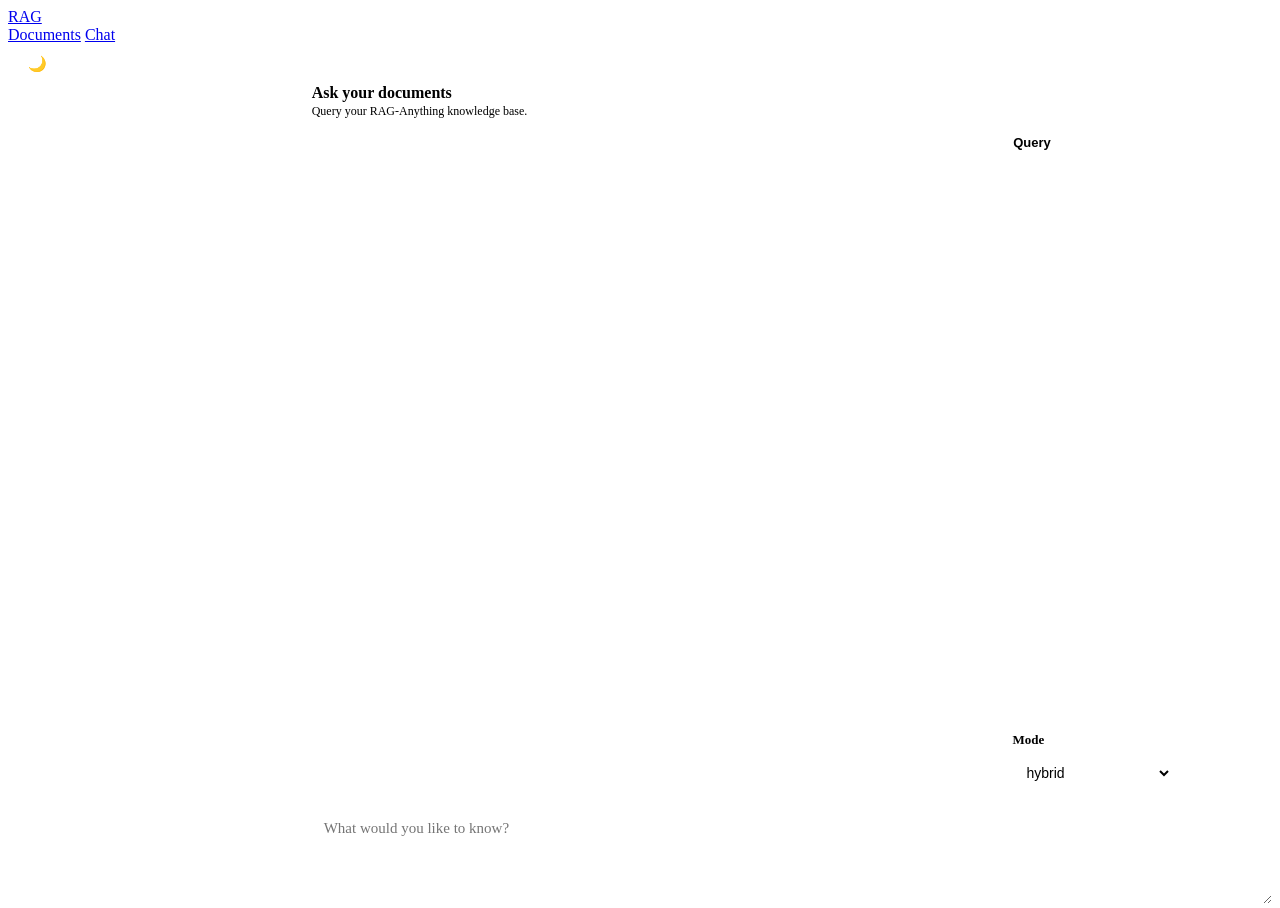
==== web/chat.html @ 3dd36a05 "Optimize parsing pipeline, split chat UI from landing page, dedupe document list display - Skip cach" ====
<!DOCTYPE html>
<html lang="en">
<head>
<meta charset="UTF-8">
<meta name="viewport" content="width=device-width, initial-scale=1.0">
<title>RAG-Anything Query</title>
<script>
  (function () {
    const saved = localStorage.getItem("ragTheme");
    const theme = saved || (window.matchMedia("(prefers-color-scheme: dark)").matches ? "dark" : "light");
    document.documentElement.dataset.theme = theme;
  })();
</script>
<link rel="stylesheet" href="/shared.css">
<style>
  html, body {
    height: 100%;
    overflow: hidden;
  }
  .page {
    display: flex;
    flex-direction: column;
    height: 100%;
  }
  body {
    align-items: stretch;
  }
  .layout {
    display: flex;
    gap: 2vw;
    flex: 1;
    min-height: 0;
  }
  .sidebar {
    flex: 0 0 22%;
    min-width: 0;
    background: var(--surface);
    border-radius: 12px;
    box-shadow: var(--card-shadow);
    padding: 20px;
    box-sizing: border-box;
    display: flex;
    flex-direction: column;
    gap: 1vh;
    overflow-y: auto;
  }
  .sidebar > button {
    flex: 0 0 auto;
    width: 100%;
  }
  .layout.query-mode .sidebar {
    display: none;
  }
  .chat-list {
    flex: 1 1 auto;
    display: flex;
    flex-direction: column;
    gap: 4px;
    overflow-y: auto;
    min-height: 0;
  }
  .chat-item {
    display: flex;
    align-items: center;
    gap: 6px;
    padding: 8px 10px;
    border-radius: 8px;
    cursor: pointer;
    font-size: 14px;
    color: var(--text-strong);
  }
  .chat-item:hover {
    background: var(--bg);
  }
  .chat-item.active {
    background: var(--accent-soft-bg);
    color: var(--accent-text-strong);
    font-weight: 600;
  }
  .chat-item-name {
    flex: 1;
    overflow: hidden;
    text-overflow: ellipsis;
    white-space: nowrap;
  }
  .chat-item .rename-btn {
    flex: 0 0 auto;
    background: none;
    border: none;
    padding: 2px 4px;
    font-size: 12px;
    color: var(--text-muted);
    cursor: pointer;
  }
  .chat-item .rename-btn:hover {
    color: var(--text-strong);
  }
  .chat-item .delete-btn {
    flex: 0 0 auto;
    background: none;
    border: none;
    padding: 2px 4px;
    font-size: 14px;
    color: var(--text-muted);
    cursor: pointer;
  }
  .chat-item .delete-btn:hover {
    color: var(--danger-text);
  }
  .card {
    flex: 1;
    min-width: 0;
    display: flex;
    flex-direction: column;
  }
  .card h1 {
    font-size: 16px;
    margin: 0 0 2px;
  }
  .card p.subtitle {
    font-size: 12px;
    margin: 0 0 10px;
  }
  label {
    display: block;
    font-size: 13px;
    font-weight: 600;
    color: var(--text-strong);
    margin-bottom: 6px;
  }
  textarea {
    width: 100%;
    min-height: 96px;
    padding: 12px;
    font-size: 15px;
    border: 1px solid var(--border);
    border-radius: 8px;
    resize: vertical;
    box-sizing: border-box;
    font-family: inherit;
    margin-top: 16px;
    background: var(--surface);
    color: var(--text);
  }
  textarea:focus, select:focus {
    outline: none;
    border-color: var(--blue);
    box-shadow: 0 0 0 3px var(--blue-shadow);
  }
  .row {
    display: flex;
    gap: 16px;
    align-items: flex-end;
    justify-content: flex-end;
  }
  .mode-field {
    flex: 0 0 160px;
  }
  select {
    width: 100%;
    padding: 10px;
    font-size: 14px;
    border: 1px solid var(--border);
    border-radius: 8px;
    background: var(--surface);
    color: var(--text);
  }
  button {
    flex: 1;
    padding: 11px 20px;
    font-size: 15px;
    font-weight: 600;
    color: #fff;
    background: var(--blue);
    border: none;
    border-radius: 8px;
    cursor: pointer;
    transition: background 0.15s ease;
  }
  button:hover:not(:disabled) {
    background: var(--blue-dark);
  }
  button:disabled {
    background: var(--text-faint);
    cursor: not-allowed;
  }
  #submit-btn {
    flex: 0 0 auto;
    padding: 11px 28px;
  }
  .result {
    margin-top: 24px;
    padding: 16px;
    border-radius: 8px;
    font-size: 13px;
    line-height: 1.45;
    display: none;
  }
  .result.visible {
    display: block;
  }
  .result.loading,
  .result.error {
    white-space: pre-wrap;
  }
  .result.answer > *:first-child {
    margin-top: 0;
  }
  .result.answer > *:last-child {
    margin-bottom: 0;
  }
  .result.answer h1,
  .result.answer h2,
  .result.answer h3 {
    margin: 16px 0 8px;
    line-height: 1.3;
  }
  .result.answer h1 { font-size: 16px; }
  .result.answer h2 { font-size: 14px; }
  .result.answer h3 { font-size: 13px; }
  .result.answer p {
    margin: 0 0 10px;
  }
  .result.answer ul,
  .result.answer ol {
    margin: 0 0 10px;
    padding-left: 22px;
  }
  .result.answer li {
    margin-bottom: 4px;
  }
  .result.answer strong {
    font-weight: 700;
  }
  .result.answer {
    background: var(--success-bg);
    border: 1px solid var(--success-border);
    color: var(--success-text);
  }
  .result.error {
    background: var(--danger-bg);
    border: 1px solid var(--danger-border);
    color: var(--danger-text);
  }
  .result.loading {
    background: var(--neutral-bg);
    border: 1px solid var(--neutral-border);
    color: var(--text-secondary);
  }
  .result.question {
    background: var(--accent-soft-bg);
    border: 1px solid var(--accent-light);
    color: var(--accent-text-strong);
    font-weight: 600;
  }
  #messages {
    flex: 1 1 auto;
    overflow-y: auto;
    min-height: 0;
  }
  #query-form {
    flex: 0 0 auto;
  }
  .history-actions {
    margin-bottom: 16px;
    text-align: right;
    flex: 0 0 auto;
  }
  .card:not(.query-mode) .history-actions {
    display: none;
  }
  .card.query-mode #query-form {
    order: 1;
  }
  .card.query-mode #messages {
    order: 2;
  }
  .card.query-mode .history-actions {
    order: 3;
  }
  .clear-btn {
    background: none;
    border: none;
    color: var(--text-muted);
    font-size: 13px;
    font-weight: 600;
    cursor: pointer;
    padding: 4px 0;
    flex: none;
  }
  .clear-btn:hover {
    color: var(--text-strong);
    background: none;
  }
  .mode-toggle {
    display: flex;
    gap: 0;
    margin-bottom: 10px;
    border: 1px solid var(--border);
    border-radius: 8px;
    overflow: hidden;
  }
  .mode-toggle button {
    flex: 1;
    padding: 6px 0;
    font-size: 13px;
    font-weight: 600;
    color: var(--text-strong);
    background: var(--surface);
    border: none;
    border-radius: 0;
    cursor: pointer;
    transition: background 0.15s ease;
  }
  .mode-toggle button:hover:not(.active) {
    background: var(--bg);
  }
  .mode-toggle button.active {
    background: var(--blue);
    color: #fff;
  }
  .mode-toggle button + button {
    border-left: 1px solid var(--border);
  }
</style>
</head>
<body>
  <div class="page">
  <nav class="nav">
    <div class="nav-brand">
      <a href="/" class="brand-icon" title="Home">RAG</a>
      <div class="brand-dropdown">
        <a href="/documents.html">Documents</a>
        <a href="/chat.html" class="active">Chat</a>
      </div>
    </div>
    <button type="button" id="theme-toggle" class="theme-toggle" title="Toggle dark mode">🌙</button>
  </nav>
  <div class="layout" id="layout">
    <aside class="sidebar" id="sidebar">
      <button type="button" id="new-chat-btn">+ New Chat</button>
      <div class="chat-list" id="chat-list"></div>
    </aside>
    <div class="card">
      <h1>Ask your documents</h1>
      <p class="subtitle">Query your RAG-Anything knowledge base.</p>

      <div class="mode-toggle" id="mode-toggle">
        <button type="button" id="chat-mode-btn" data-mode="chat">Chat</button>
        <button type="button" id="query-mode-btn" data-mode="query">Query</button>
      </div>

      <div id="messages"></div>
      <div class="history-actions">
        <button type="button" id="clear-btn" class="clear-btn">Clear history</button>
      </div>

      <form id="query-form">
        <div class="row">
          <div class="mode-field">
            <label for="mode">Mode</label>
            <select id="mode" name="mode">
              <option value="hybrid" selected>hybrid</option>
              <option value="local">local</option>
              <option value="global">global</option>
              <option value="naive">naive</option>
              <option value="mix">mix</option>
              <option value="bypass">bypass</option>
            </select>
          </div>
          <button type="submit" id="submit-btn">Ask</button>
        </div>

        <textarea id="query" name="query" placeholder="What would you like to know?" required></textarea>
      </form>
    </div>
  </div>
  </div>

  <script src="/theme.js"></script>
  <script>
    const form = document.getElementById("query-form");
    const submitBtn = document.getElementById("submit-btn");
    const messagesEl = document.getElementById("messages");
    const clearBtn = document.getElementById("clear-btn");
    const modeToggle = document.getElementById("mode-toggle");
    const modeButtons = modeToggle.querySelectorAll("button");
    const card = document.querySelector(".card");
    const layout = document.getElementById("layout");
    const chatList = document.getElementById("chat-list");
    const newChatBtn = document.getElementById("new-chat-btn");
    const queryInput = document.getElementById("query");

    queryInput.addEventListener("keydown", (event) => {
      if (event.key !== "Enter" || event.shiftKey) return;
      event.preventDefault();
      if (!submitBtn.disabled) form.requestSubmit();
    });

    const ACTIVE_MODE_KEY = "ragActiveMode";
    const CURRENT_SESSION_KEY = "ragCurrentSessionId";

    function storageKeyForMode(viewMode) {
      return `ragMessages_${viewMode}`;
    }

    function loadMessages(viewMode) {
      try {
        return JSON.parse(sessionStorage.getItem(storageKeyForMode(viewMode))) || [];
      } catch {
        return [];
      }
    }

    function saveMessages(viewMode, turnsToSave) {
      sessionStorage.setItem(storageKeyForMode(viewMode), JSON.stringify(turnsToSave));
    }

    let currentMode = sessionStorage.getItem(ACTIVE_MODE_KEY) || "chat";
    let turns = currentMode === "query" ? loadMessages(currentMode) : [];
    let currentSessionId = sessionStorage.getItem(CURRENT_SESSION_KEY) || null;

    // Chat-mode conversations live server-side (api/session_store.py): the
    // server owns the rolling-history window/summary and naming, and clears
    // all chats when it restarts. The client just tracks which session is
    // active and renders whatever turns/title the server reports for it.
    async function fetchSessions() {
      const response = await fetch("/sessions");
      return response.ok ? response.json() : [];
    }

    async function createSession() {
      const response = await fetch("/sessions", { method: "POST" });
      const data = await response.json();
      return data.session_id;
    }

    async function fetchSessionTurns(sessionId) {
      const response = await fetch(`/sessions/${sessionId}`);
      if (!response.ok) return [];
      const data = await response.json();
      return data.turns
        .map((t) => ({ query: t.query, text: t.answer, kind: "answer" }))
        .reverse();
    }

    function renderChatList(sessions) {
      chatList.innerHTML = "";
      for (const session of sessions) {
        const item = document.createElement("div");
        item.className = "chat-item" + (session.session_id === currentSessionId ? " active" : "");
        item.dataset.sessionId = session.session_id;

        const nameSpan = document.createElement("span");
        nameSpan.className = "chat-item-name";
        nameSpan.textContent = session.title;
        item.appendChild(nameSpan);

        const renameBtn = document.createElement("button");
        renameBtn.type = "button";
        renameBtn.className = "rename-btn";
        renameBtn.textContent = "✎";
        item.appendChild(renameBtn);

        const deleteBtn = document.createElement("button");
        deleteBtn.type = "button";
        deleteBtn.className = "delete-btn";
        deleteBtn.textContent = "×";
        item.appendChild(deleteBtn);

        chatList.appendChild(item);
      }
    }

    chatList.addEventListener("click", async (event) => {
      const item = event.target.closest(".chat-item");
      if (!item) return;
      const sessionId = item.dataset.sessionId;

      if (event.target.closest(".rename-btn")) {
        const nameSpan = item.querySelector(".chat-item-name");
        const newName = window.prompt("Rename chat", nameSpan ? nameSpan.textContent : "");
        if (newName === null) return;
        const response = await fetch(`/sessions/${sessionId}`, {
          method: "PATCH",
          headers: { "Content-Type": "application/json" },
          body: JSON.stringify({ name: newName.trim() }),
        });
        if (response.ok) renderChatList(await fetchSessions());
        return;
      }

      if (event.target.closest(".delete-btn")) {
        if (!window.confirm("Delete this chat?")) return;
        const response = await fetch(`/sessions/${sessionId}`, { method: "DELETE" });
        if (!response.ok) return;
        if (sessionId === currentSessionId) {
          currentSessionId = null;
          sessionStorage.removeItem(CURRENT_SESSION_KEY);
          await initChatMode();
        } else {
          renderChatList(await fetchSessions());
        }
        return;
      }

      if (sessionId === currentSessionId) return;
      currentSessionId = sessionId;
      sessionStorage.setItem(CURRENT_SESSION_KEY, currentSessionId);
      turns = await fetchSessionTurns(currentSessionId);
      renderMessages();
      for (const el of chatList.querySelectorAll(".chat-item")) {
        el.classList.toggle("active", el.dataset.sessionId === currentSessionId);
      }
    });

    newChatBtn.addEventListener("click", async () => {
      currentSessionId = await createSession();
      sessionStorage.setItem(CURRENT_SESSION_KEY, currentSessionId);
      turns = [];
      renderMessages();
      renderChatList(await fetchSessions());
    });

    async function initChatMode() {
      const sessions = await fetchSessions();
      const exists = sessions.some((s) => s.session_id === currentSessionId);
      if (!currentSessionId || !exists) {
        currentSessionId = await createSession();
        sessionStorage.setItem(CURRENT_SESSION_KEY, currentSessionId);
        sessions.unshift({ session_id: currentSessionId, title: "New Chat" });
      }
      renderChatList(sessions);
      turns = await fetchSessionTurns(currentSessionId);
      renderMessages();
    }

    async function setActiveMode(viewMode) {
      currentMode = viewMode;
      sessionStorage.setItem(ACTIVE_MODE_KEY, viewMode);
      card.classList.toggle("query-mode", viewMode === "query");
      layout.classList.toggle("query-mode", viewMode === "query");
      for (const btn of modeButtons) {
        btn.classList.toggle("active", btn.dataset.mode === viewMode);
      }
      if (viewMode === "chat") {
        await initChatMode();
      } else {
        turns = loadMessages(viewMode);
        renderMessages();
      }
    }

    modeToggle.addEventListener("click", (event) => {
      const btn = event.target.closest("button[data-mode]");
      if (btn) setActiveMode(btn.dataset.mode);
    });

    function escapeHtml(str) {
      return str
        .replace(/&/g, "&amp;")
        .replace(/</g, "&lt;")
        .replace(/>/g, "&gt;");
    }

    function renderInline(text) {
      return escapeHtml(text).replace(/\*\*([^*]+)\*\*/g, "<strong>$1</strong>");
    }

    function renderMarkdown(markdown) {
      const lines = markdown.split("\n");
      const html = [];
      let listType = null; // "ul" | "ol" | null
      let paragraph = [];

      const flushParagraph = () => {
        if (paragraph.length) {
          html.push(`<p>${paragraph.join(" ")}</p>`);
          paragraph = [];
        }
      };
      const closeList = () => {
        if (listType) {
          html.push(`</${listType}>`);
          listType = null;
        }
      };

      for (const rawLine of lines) {
        const line = rawLine.trim();

        if (!line) {
          flushParagraph();
          closeList();
          continue;
        }

        const headingMatch = line.match(/^(#{1,3})\s+(.*)/);
        if (headingMatch) {
          flushParagraph();
          closeList();
          const level = headingMatch[1].length;
          html.push(`<h${level}>${renderInline(headingMatch[2])}</h${level}>`);
          continue;
        }

        const bulletMatch = line.match(/^[*-]\s+(.*)/);
        const numberedMatch = line.match(/^\d+[.)]\s+(.*)/);
        if (bulletMatch || numberedMatch) {
          flushParagraph();
          const wantedType = bulletMatch ? "ul" : "ol";
          if (listType !== wantedType) {
            closeList();
            html.push(`<${wantedType}>`);
            listType = wantedType;
          }
          html.push(`<li>${renderInline((bulletMatch || numberedMatch)[1])}</li>`);
          continue;
        }

        closeList();
        paragraph.push(renderInline(line));
      }

      flushParagraph();
      closeList();
      return html.join("");
    }

    function scrollMessagesToBottom() {
      messagesEl.scrollTop = messagesEl.scrollHeight;
    }

    function renderMessages() {
      messagesEl.innerHTML = "";
      if (!turns.length) {
        const emptyState = document.createElement("p");
        emptyState.className = "empty-state";
        emptyState.textContent =
          currentMode === "query"
            ? "No query yet — ask a question to get started."
            : "No messages yet — ask a question to get started.";
        messagesEl.appendChild(emptyState);
        return;
      }
      for (const turn of [...turns].reverse()) {
        const questionBubble = document.createElement("div");
        questionBubble.className = "result visible question";
        questionBubble.textContent = turn.query;
        messagesEl.appendChild(questionBubble);

        const responseBubble = document.createElement("div");
        responseBubble.className = `result visible ${turn.kind}`;
        if (turn.kind === "answer") {
          responseBubble.innerHTML = renderMarkdown(turn.text);
        } else {
          responseBubble.textContent = turn.text;
        }
        messagesEl.appendChild(responseBubble);
      }
      scrollMessagesToBottom();
    }

    card.classList.toggle("query-mode", currentMode === "query");
    layout.classList.toggle("query-mode", currentMode === "query");
    for (const btn of modeButtons) {
      btn.classList.toggle("active", btn.dataset.mode === currentMode);
    }
    if (currentMode === "chat") {
      initChatMode();
    } else {
      renderMessages();
    }

    form.addEventListener("submit", async (event) => {
      event.preventDefault();

      const query = document.getElementById("query").value.trim();
      const mode = document.getElementById("mode").value;
      if (!query) return;

      submitBtn.disabled = true;
      const turn = { query, kind: "loading", text: "Thinking…" };
      if (currentMode === "query") {
        turns = [turn];
      } else {
        turns.unshift(turn);
      }
      renderMessages();
      if (currentMode === "query") saveMessages(currentMode, turns);

      try {
        const requestBody =
          currentMode === "chat"
            ? { query, mode, session_id: currentSessionId }
            : { query, mode, conversation_history: [] };
        const response = await fetch("/query/stream", {
          method: "POST",
          headers: { "Content-Type": "application/json" },
          body: JSON.stringify(requestBody),
        });

        if (!response.ok) {
          // Errors raised before streaming starts (e.g. init failures) come
          // back as a normal JSON error body, same shape as /query's.
          let detail = `Request failed (${response.status})`;
          try {
            const data = await response.json();
            detail = data.detail || detail;
          } catch (_) {
            // Body wasn't JSON -- keep the generic message.
          }
          throw new Error(detail);
        }

        const reader = response.body.getReader();
        const decoder = new TextDecoder();
        let accumulated = "";
        let streamDone = false;

        while (!streamDone) {
          const { done, value } = await reader.read();
          streamDone = done;
          if (value) {
            accumulated += decoder.decode(value, { stream: true });
            turn.kind = "answer";
            turn.text = accumulated;
            renderMessages();
          }
        }
        accumulated += decoder.decode();
        turn.kind = "answer";
        turn.text = accumulated;
        renderMessages();
        if (currentMode === "query") saveMessages(currentMode, turns);
      } catch (err) {
        turn.kind = "error";
        turn.text = err.message || "Something went wrong.";
        renderMessages();
        if (currentMode === "query") saveMessages(currentMode, turns);
      } finally {
        submitBtn.disabled = false;
      }
    });

    clearBtn.addEventListener("click", () => {
      turns = [];
      sessionStorage.removeItem(storageKeyForMode(currentMode));
      renderMessages();
    });
  </script>
</body>
</html>
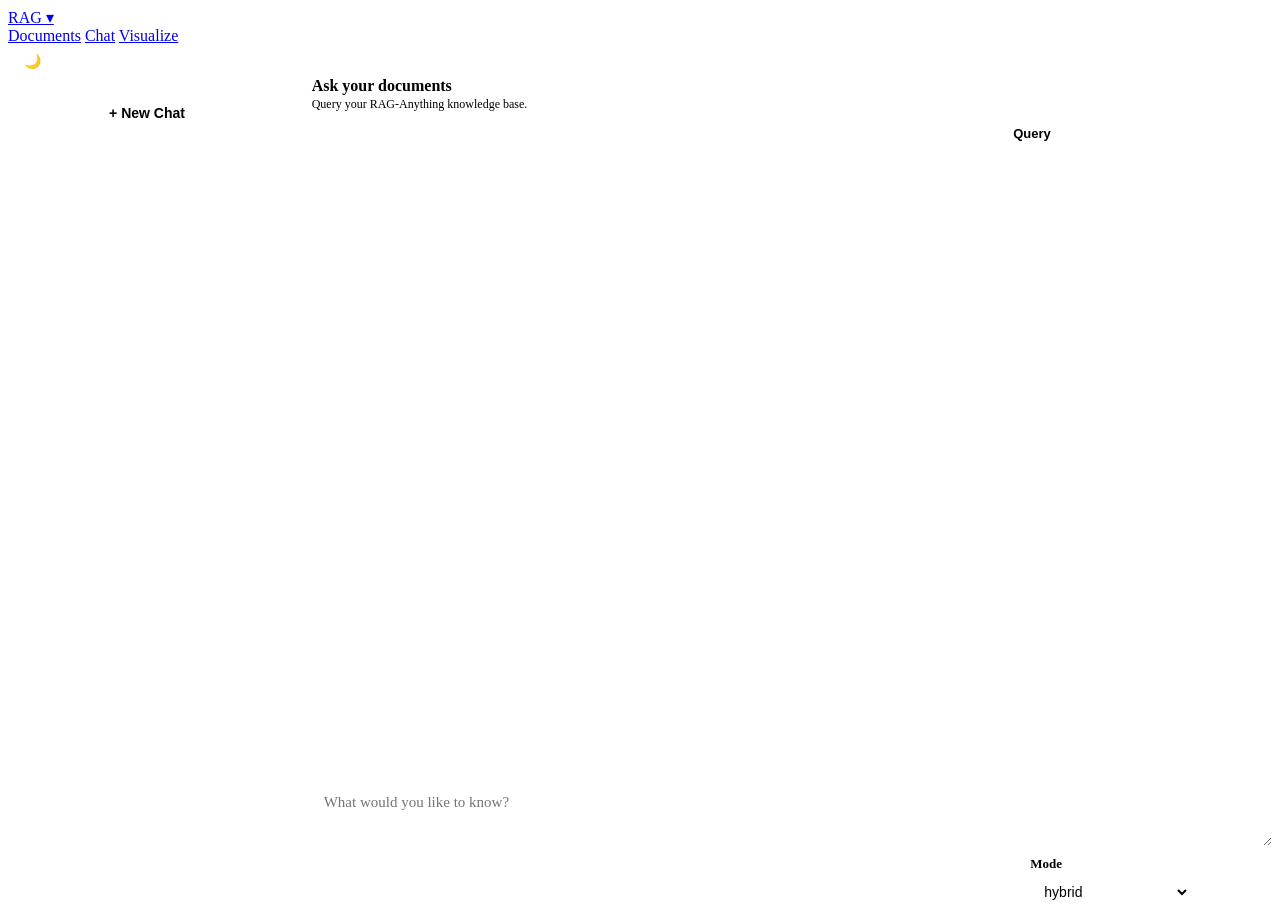
==== commit 27fe8321: "Add document relatedness scoring and knowledge graph visualization Adds a backend endpoint that scor" ====
--- a/web/chat.html
+++ b/web/chat.html
@@ -11,6 +11,9 @@
     document.documentElement.dataset.theme = theme;
   })();
 </script>
+<link rel="preconnect" href="https://fonts.googleapis.com">
+<link rel="preconnect" href="https://fonts.gstatic.com" crossorigin>
+<link href="https://fonts.googleapis.com/css2?family=Inter:wght@400;500;600;700&display=swap" rel="stylesheet">
 <link rel="stylesheet" href="/shared.css">
 <style>
   html, body {
@@ -48,6 +51,14 @@
     flex: 0 0 auto;
     width: 100%;
   }
+  #new-chat-btn {
+    background: transparent;
+    color: var(--blue);
+    border: 1px solid var(--blue);
+  }
+  #new-chat-btn:hover:not(:disabled) {
+    background: var(--accent-soft-bg);
+  }
   .layout.query-mode .sidebar {
     display: none;
   }
@@ -64,7 +75,7 @@
     align-items: center;
     gap: 6px;
     padding: 8px 10px;
-    border-radius: 8px;
+    border-radius: 6px;
     cursor: pointer;
     font-size: 14px;
     color: var(--text-strong);
@@ -83,26 +94,30 @@
     text-overflow: ellipsis;
     white-space: nowrap;
   }
-  .chat-item .rename-btn {
-    flex: 0 0 auto;
-    background: none;
-    border: none;
-    padding: 2px 4px;
-    font-size: 12px;
-    color: var(--text-muted);
-    cursor: pointer;
-  }
-  .chat-item .rename-btn:hover {
-    color: var(--text-strong);
-  }
+  .chat-item .rename-btn,
   .chat-item .delete-btn {
     flex: 0 0 auto;
     background: none;
     border: none;
     padding: 2px 4px;
+    cursor: pointer;
+    opacity: 0;
+    transition: opacity 0.15s ease;
+  }
+  .chat-item:hover .rename-btn,
+  .chat-item:hover .delete-btn {
+    opacity: 1;
+  }
+  .chat-item .rename-btn {
+    font-size: 12px;
+    color: var(--text-muted);
+  }
+  .chat-item .rename-btn:hover {
+    color: var(--text-strong);
+  }
+  .chat-item .delete-btn {
     font-size: 14px;
     color: var(--text-muted);
-    cursor: pointer;
   }
   .chat-item .delete-btn:hover {
     color: var(--danger-text);
@@ -126,11 +141,11 @@
     font-size: 13px;
     font-weight: 600;
     color: var(--text-strong);
-    margin-bottom: 6px;
+    margin-bottom: 4px;
   }
   textarea {
     width: 100%;
-    min-height: 96px;
+    min-height: 64px;
     padding: 12px;
     font-size: 15px;
     border: 1px solid var(--border);
@@ -138,7 +153,7 @@
     resize: vertical;
     box-sizing: border-box;
     font-family: inherit;
-    margin-top: 16px;
+    margin-bottom: 6px;
     background: var(--surface);
     color: var(--text);
   }
@@ -158,7 +173,7 @@
   }
   select {
     width: 100%;
-    padding: 10px;
+    padding: 7px 10px;
     font-size: 14px;
     border: 1px solid var(--border);
     border-radius: 8px;
@@ -167,8 +182,8 @@
   }
   button {
     flex: 1;
-    padding: 11px 20px;
-    font-size: 15px;
+    padding: 8px 16px;
+    font-size: 14px;
     font-weight: 600;
     color: #fff;
     background: var(--blue);
@@ -186,73 +201,54 @@
   }
   #submit-btn {
     flex: 0 0 auto;
-    padding: 11px 28px;
-  }
-  .result {
-    margin-top: 24px;
-    padding: 16px;
-    border-radius: 8px;
-    font-size: 13px;
-    line-height: 1.45;
-    display: none;
-  }
-  .result.visible {
-    display: block;
-  }
-  .result.loading,
-  .result.error {
-    white-space: pre-wrap;
-  }
-  .result.answer > *:first-child {
-    margin-top: 0;
-  }
-  .result.answer > *:last-child {
-    margin-bottom: 0;
-  }
-  .result.answer h1,
-  .result.answer h2,
-  .result.answer h3 {
-    margin: 16px 0 8px;
-    line-height: 1.3;
-  }
-  .result.answer h1 { font-size: 16px; }
-  .result.answer h2 { font-size: 14px; }
-  .result.answer h3 { font-size: 13px; }
-  .result.answer p {
-    margin: 0 0 10px;
-  }
-  .result.answer ul,
-  .result.answer ol {
-    margin: 0 0 10px;
-    padding-left: 22px;
-  }
-  .result.answer li {
-    margin-bottom: 4px;
-  }
-  .result.answer strong {
-    font-weight: 700;
-  }
-  .result.answer {
-    background: var(--success-bg);
-    border: 1px solid var(--success-border);
-    color: var(--success-text);
-  }
-  .result.error {
+    padding: 8px 20px;
+  }
+  #messages {
+    display: flex;
+    flex-direction: column;
+    gap: 10px;
+    padding: 4px 0;
+  }
+  .bubble {
+    max-width: 78%;
+    padding: 10px 14px;
+    font-size: 14px;
+    line-height: 1.55;
+    word-break: break-word;
+    border-radius: 14px;
+  }
+  .bubble.user {
+    align-self: flex-end;
+    background: var(--blue);
+    color: #fff;
+    border-radius: 14px 14px 2px 14px;
+  }
+  .bubble.assistant {
+    align-self: flex-start;
+    background: var(--surface-subtle);
+    border: 1px solid var(--border-soft);
+    color: var(--text);
+    border-radius: 2px 14px 14px 14px;
+  }
+  .bubble.assistant.loading {
+    color: var(--text-muted);
+    font-style: italic;
+  }
+  .bubble.assistant.error {
     background: var(--danger-bg);
-    border: 1px solid var(--danger-border);
+    border-color: var(--danger-border);
     color: var(--danger-text);
   }
-  .result.loading {
-    background: var(--neutral-bg);
-    border: 1px solid var(--neutral-border);
-    color: var(--text-secondary);
-  }
-  .result.question {
-    background: var(--accent-soft-bg);
-    border: 1px solid var(--accent-light);
-    color: var(--accent-text-strong);
-    font-weight: 600;
-  }
+  .bubble.assistant > *:first-child { margin-top: 0; }
+  .bubble.assistant > *:last-child  { margin-bottom: 0; }
+  .bubble.assistant h1 { font-size: 15px; margin: 14px 0 6px; line-height: 1.3; }
+  .bubble.assistant h2 { font-size: 14px; margin: 12px 0 5px; line-height: 1.3; }
+  .bubble.assistant h3 { font-size: 13px; margin: 10px 0 4px; line-height: 1.3; }
+  .bubble.assistant p  { margin: 0 0 8px; }
+  .bubble.assistant ul,
+  .bubble.assistant ol { margin: 0 0 8px; padding-left: 20px; }
+  .bubble.assistant li { margin-bottom: 3px; }
+  .bubble.assistant strong { font-weight: 700; }
   #messages {
     flex: 1 1 auto;
     overflow-y: auto;
@@ -295,14 +291,14 @@
   .mode-toggle {
     display: flex;
     gap: 0;
-    margin-bottom: 10px;
+    margin-bottom: 6px;
     border: 1px solid var(--border);
     border-radius: 8px;
     overflow: hidden;
   }
   .mode-toggle button {
     flex: 1;
-    padding: 6px 0;
+    padding: 4px 0;
     font-size: 13px;
     font-weight: 600;
     color: var(--text-strong);
@@ -328,10 +324,11 @@
   <div class="page">
   <nav class="nav">
     <div class="nav-brand">
-      <a href="/" class="brand-icon" title="Home">RAG</a>
+      <a href="/" class="brand-icon" title="Home">RAG ▾</a>
       <div class="brand-dropdown">
         <a href="/documents.html">Documents</a>
         <a href="/chat.html" class="active">Chat</a>
+        <a href="/visualize.html">Visualize</a>
       </div>
     </div>
     <button type="button" id="theme-toggle" class="theme-toggle" title="Toggle dark mode">🌙</button>
@@ -356,6 +353,7 @@
       </div>
 
       <form id="query-form">
+        <textarea id="query" name="query" placeholder="What would you like to know?" required></textarea>
         <div class="row">
           <div class="mode-field">
             <label for="mode">Mode</label>
@@ -370,8 +368,6 @@
           </div>
           <button type="submit" id="submit-btn">Ask</button>
         </div>
-
-        <textarea id="query" name="query" placeholder="What would you like to know?" required></textarea>
       </form>
     </div>
   </div>
@@ -644,19 +640,19 @@
         return;
       }
       for (const turn of [...turns].reverse()) {
-        const questionBubble = document.createElement("div");
-        questionBubble.className = "result visible question";
-        questionBubble.textContent = turn.query;
-        messagesEl.appendChild(questionBubble);
-
-        const responseBubble = document.createElement("div");
-        responseBubble.className = `result visible ${turn.kind}`;
+        const userBubble = document.createElement("div");
+        userBubble.className = "bubble user";
+        userBubble.textContent = turn.query;
+        messagesEl.appendChild(userBubble);
+
+        const assistantBubble = document.createElement("div");
+        assistantBubble.className = `bubble assistant ${turn.kind}`;
         if (turn.kind === "answer") {
-          responseBubble.innerHTML = renderMarkdown(turn.text);
+          assistantBubble.innerHTML = renderMarkdown(turn.text);
         } else {
-          responseBubble.textContent = turn.text;
-        }
-        messagesEl.appendChild(responseBubble);
+          assistantBubble.textContent = turn.text;
+        }
+        messagesEl.appendChild(assistantBubble);
       }
       scrollMessagesToBottom();
     }
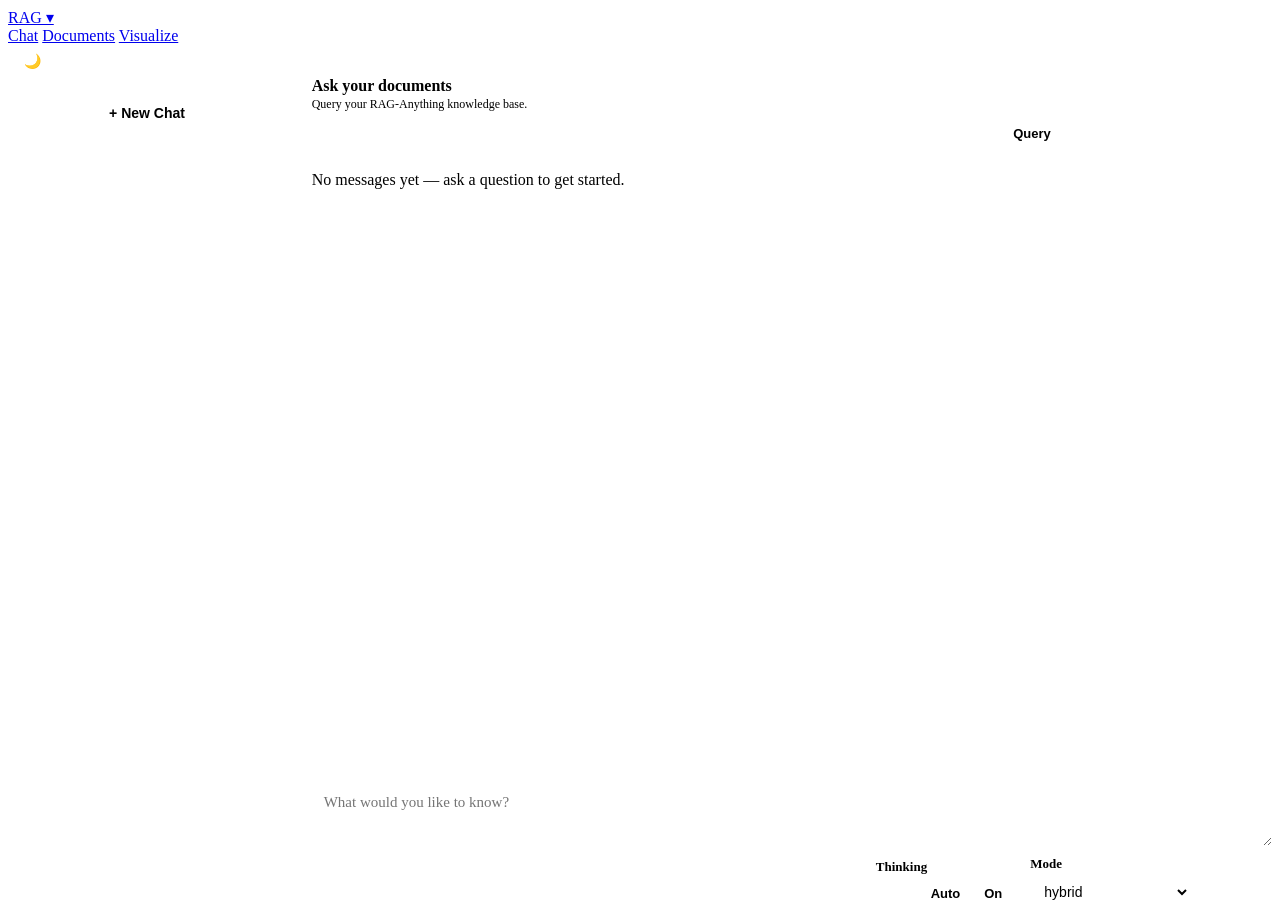
==== commit 46f8629c: "Update query/vision models and API improvements - Switch query model to qwen3.7-max-2026-06-08 and v" ====
--- a/web/chat.html
+++ b/web/chat.html
@@ -15,6 +15,7 @@
 <link rel="preconnect" href="https://fonts.gstatic.com" crossorigin>
 <link href="https://fonts.googleapis.com/css2?family=Inter:wght@400;500;600;700&display=swap" rel="stylesheet">
 <link rel="stylesheet" href="/shared.css">
+<link rel="icon" href="data:,">
 <style>
   html, body {
     height: 100%;
@@ -129,10 +130,12 @@
     flex-direction: column;
   }
   .card h1 {
+    flex: 0 0 auto;
     font-size: 16px;
     margin: 0 0 2px;
   }
   .card p.subtitle {
+    flex: 0 0 auto;
     font-size: 12px;
     margin: 0 0 10px;
   }
@@ -289,6 +292,7 @@
     background: none;
   }
   .mode-toggle {
+    flex: 0 0 auto;
     display: flex;
     gap: 0;
     margin-bottom: 6px;
@@ -318,6 +322,37 @@
   .mode-toggle button + button {
     border-left: 1px solid var(--border);
   }
+  .think-field {
+    flex: 0 0 auto;
+  }
+  .seg {
+    display: inline-flex;
+    border: 1px solid var(--border);
+    border-radius: 8px;
+    overflow: hidden;
+  }
+  .seg button {
+    flex: 0 0 auto;
+    padding: 7px 12px;
+    font-size: 13px;
+    font-weight: 600;
+    color: var(--text-strong);
+    background: var(--surface);
+    border: none;
+    border-radius: 0;
+    cursor: pointer;
+    transition: background 0.15s ease;
+  }
+  .seg button:hover:not(.active) {
+    background: var(--bg);
+  }
+  .seg button.active {
+    background: var(--blue);
+    color: #fff;
+  }
+  .seg button + button {
+    border-left: 1px solid var(--border);
+  }
 </style>
 </head>
 <body>
@@ -326,8 +361,8 @@
     <div class="nav-brand">
       <a href="/" class="brand-icon" title="Home">RAG ▾</a>
       <div class="brand-dropdown">
+        <a href="/chat.html" class="active">Chat</a>
         <a href="/documents.html">Documents</a>
-        <a href="/chat.html" class="active">Chat</a>
         <a href="/visualize.html">Visualize</a>
       </div>
     </div>
@@ -355,6 +390,14 @@
       <form id="query-form">
         <textarea id="query" name="query" placeholder="What would you like to know?" required></textarea>
         <div class="row">
+          <div class="think-field">
+            <label>Thinking</label>
+            <div class="seg" id="think-toggle">
+              <button type="button" data-think="off">Off</button>
+              <button type="button" data-think="auto">Auto</button>
+              <button type="button" data-think="on">On</button>
+            </div>
+          </div>
           <div class="mode-field">
             <label for="mode">Mode</label>
             <select id="mode" name="mode">
@@ -387,6 +430,25 @@
     const newChatBtn = document.getElementById("new-chat-btn");
     const queryInput = document.getElementById("query");
 
+    // Thinking control (Off | Auto | On) for the synthesis model, sent with each
+    // query. Persisted like the theme/mode toggles; defaults to Off (fast).
+    const THINKING_KEY = "ragThinking";
+    const thinkToggle = document.getElementById("think-toggle");
+    let thinkingMode = localStorage.getItem(THINKING_KEY) || "off";
+    function applyThinkingMode() {
+      for (const btn of thinkToggle.querySelectorAll("button")) {
+        btn.classList.toggle("active", btn.dataset.think === thinkingMode);
+      }
+    }
+    thinkToggle.addEventListener("click", (event) => {
+      const btn = event.target.closest("button[data-think]");
+      if (!btn) return;
+      thinkingMode = btn.dataset.think;
+      localStorage.setItem(THINKING_KEY, thinkingMode);
+      applyThinkingMode();
+    });
+    applyThinkingMode();
+
     queryInput.addEventListener("keydown", (event) => {
       if (event.key !== "Enter" || event.shiftKey) return;
       event.preventDefault();
@@ -413,8 +475,26 @@
     }
 
     let currentMode = sessionStorage.getItem(ACTIVE_MODE_KEY) || "chat";
-    let turns = currentMode === "query" ? loadMessages(currentMode) : [];
+    // Cached per mode so a full page reload (e.g. switching to another tab and
+    // back) can repaint the conversation instantly. In chat mode the server is
+    // still the source of truth -- initChatMode() reconciles against it -- but
+    // the cache covers the gap before that round-trip and any turn the server
+    // hasn't recorded yet.
+    let turns = loadMessages(currentMode);
     let currentSessionId = sessionStorage.getItem(CURRENT_SESSION_KEY) || null;
+
+    // The in-flight /query/stream request, if any. Aborting it stops the client
+    // render loop AND signals the server (client disconnect) to stop generating
+    // an answer the user has moved on from -- so New Chat, switching/deleting a
+    // session, resubmitting, Clear, or navigating away don't leave work running.
+    let activeStreamController = null;
+    function cancelActiveStream() {
+      if (activeStreamController) {
+        activeStreamController.abort();
+        activeStreamController = null;
+      }
+    }
+    window.addEventListener("pagehide", cancelActiveStream);
 
     // Chat-mode conversations live server-side (api/session_store.py): the
     // server owns the rolling-history window/summary and naming, and clears
@@ -488,12 +568,25 @@
 
       if (event.target.closest(".delete-btn")) {
         if (!window.confirm("Delete this chat?")) return;
+        cancelActiveStream();
         const response = await fetch(`/sessions/${sessionId}`, { method: "DELETE" });
         if (!response.ok) return;
         if (sessionId === currentSessionId) {
-          currentSessionId = null;
-          sessionStorage.removeItem(CURRENT_SESSION_KEY);
-          await initChatMode();
+          // Switch to another existing chat rather than spawning a replacement.
+          // Auto-creating here bumped the never-reused seq counter, leaving
+          // later chats confusingly numbered. Only create when none remain.
+          const sessions = await fetchSessions();
+          if (sessions.length) {
+            currentSessionId = sessions[0].session_id; // most recent remaining
+            sessionStorage.setItem(CURRENT_SESSION_KEY, currentSessionId);
+            renderChatList(sessions);
+            turns = await fetchSessionTurns(currentSessionId);
+            renderMessages();
+          } else {
+            currentSessionId = null;
+            sessionStorage.removeItem(CURRENT_SESSION_KEY);
+            await initChatMode();
+          }
         } else {
           renderChatList(await fetchSessions());
         }
@@ -501,6 +594,7 @@
       }
 
       if (sessionId === currentSessionId) return;
+      cancelActiveStream();
       currentSessionId = sessionId;
       sessionStorage.setItem(CURRENT_SESSION_KEY, currentSessionId);
       turns = await fetchSessionTurns(currentSessionId);
@@ -511,6 +605,7 @@
     });
 
     newChatBtn.addEventListener("click", async () => {
+      cancelActiveStream();
       currentSessionId = await createSession();
       sessionStorage.setItem(CURRENT_SESSION_KEY, currentSessionId);
       turns = [];
@@ -628,6 +723,10 @@
     }
 
     function renderMessages() {
+      // Persist on every full render so the conversation survives a page reload.
+      // Streaming does NOT go through here (see the submit handler), so this
+      // fires only on discrete state changes, not on every chunk.
+      saveMessages(currentMode, turns);
       messagesEl.innerHTML = "";
       if (!turns.length) {
         const emptyState = document.createElement("p");
@@ -662,10 +761,11 @@
     for (const btn of modeButtons) {
       btn.classList.toggle("active", btn.dataset.mode === currentMode);
     }
+    // Paint any cached turns immediately; in chat mode initChatMode() then
+    // reconciles against the server (the source of truth).
+    renderMessages();
     if (currentMode === "chat") {
       initChatMode();
-    } else {
-      renderMessages();
     }
 
     form.addEventListener("submit", async (event) => {
@@ -674,6 +774,12 @@
       const query = document.getElementById("query").value.trim();
       const mode = document.getElementById("mode").value;
       if (!query) return;
+      queryInput.value = "";
+
+      // A new submit supersedes any stream still running from a previous one.
+      cancelActiveStream();
+      const controller = new AbortController();
+      activeStreamController = controller;
 
       submitBtn.disabled = true;
       const turn = { query, kind: "loading", text: "Thinking…" };
@@ -683,17 +789,37 @@
         turns.unshift(turn);
       }
       renderMessages();
-      if (currentMode === "query") saveMessages(currentMode, turns);
+
+      // The newest turn renders last, so its assistant bubble is the final one
+      // in the list. During streaming we update ONLY this element rather than
+      // rebuilding the whole message list (which re-parses every turn's markdown)
+      // on every chunk -- that per-chunk full rebuild was the source of the lag.
+      const streamingBubble = messagesEl.querySelector(
+        ".bubble.assistant:last-child"
+      );
+      let rafId = null;
+      const paintStreamingBubble = () => {
+        rafId = null;
+        if (!streamingBubble) return;
+        streamingBubble.className = "bubble assistant answer";
+        streamingBubble.innerHTML = renderMarkdown(turn.text);
+        scrollMessagesToBottom();
+      };
+      // Coalesce bursts of chunks into at most one re-parse per animation frame.
+      const scheduleStreamingRender = () => {
+        if (rafId === null) rafId = requestAnimationFrame(paintStreamingBubble);
+      };
 
       try {
         const requestBody =
           currentMode === "chat"
-            ? { query, mode, session_id: currentSessionId }
-            : { query, mode, conversation_history: [] };
+            ? { query, mode, thinking: thinkingMode, session_id: currentSessionId }
+            : { query, mode, thinking: thinkingMode, conversation_history: [] };
         const response = await fetch("/query/stream", {
           method: "POST",
           headers: { "Content-Type": "application/json" },
           body: JSON.stringify(requestBody),
+          signal: controller.signal,
         });
 
         if (!response.ok) {
@@ -721,25 +847,30 @@
             accumulated += decoder.decode(value, { stream: true });
             turn.kind = "answer";
             turn.text = accumulated;
-            renderMessages();
+            scheduleStreamingRender();
           }
         }
         accumulated += decoder.decode();
         turn.kind = "answer";
         turn.text = accumulated;
+        if (rafId !== null) cancelAnimationFrame(rafId);
         renderMessages();
-        if (currentMode === "query") saveMessages(currentMode, turns);
       } catch (err) {
+        if (rafId !== null) cancelAnimationFrame(rafId);
+        // An abort is a user action (New Chat, switch, resubmit, navigate away),
+        // not an error -- leave the DOM/turns to whatever superseded this stream.
+        if (err.name === "AbortError") return;
         turn.kind = "error";
         turn.text = err.message || "Something went wrong.";
         renderMessages();
-        if (currentMode === "query") saveMessages(currentMode, turns);
       } finally {
+        if (activeStreamController === controller) activeStreamController = null;
         submitBtn.disabled = false;
       }
     });
 
     clearBtn.addEventListener("click", () => {
+      cancelActiveStream();
       turns = [];
       sessionStorage.removeItem(storageKeyForMode(currentMode));
       renderMessages();
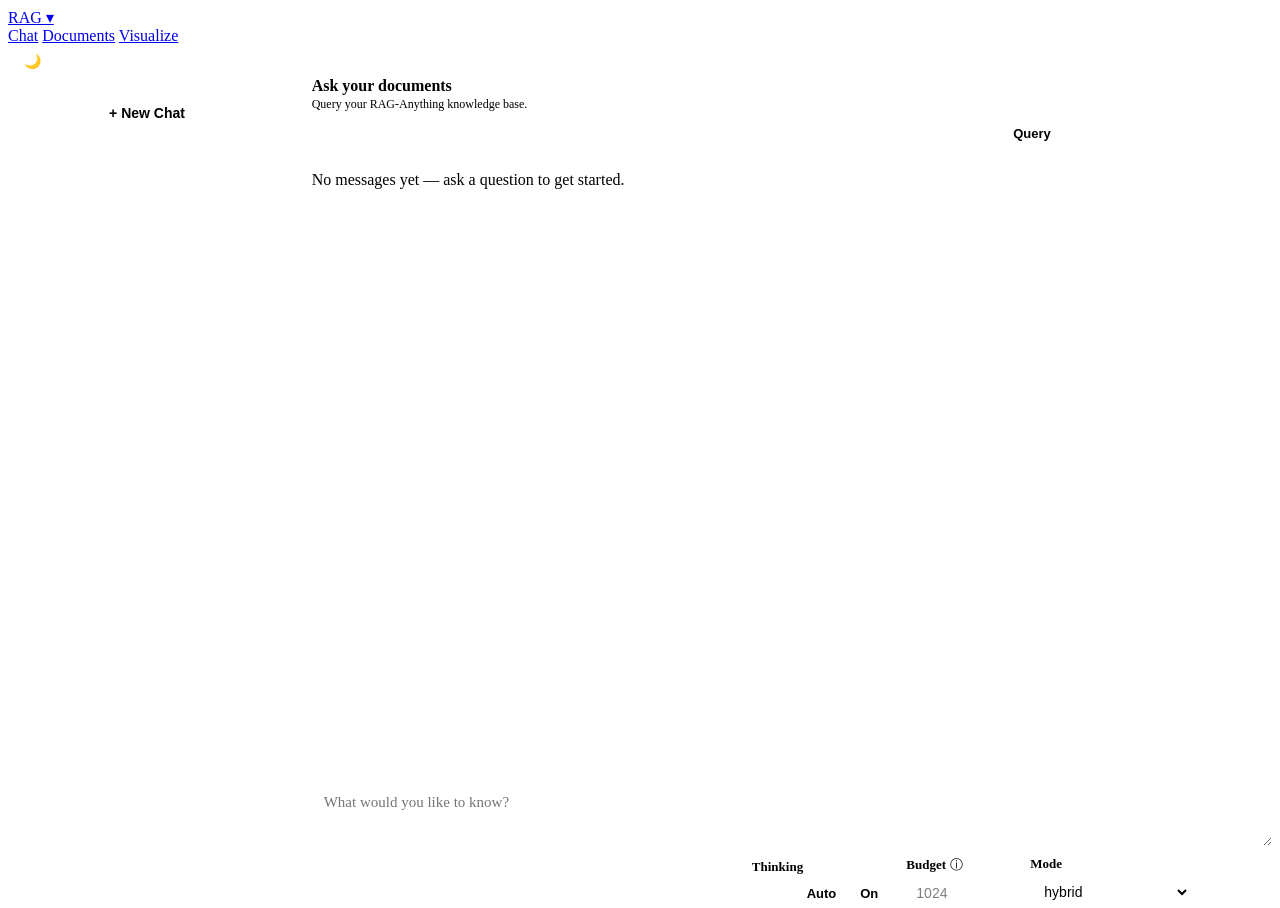
==== commit 72ebe552: "Add thinking controls to query UI: Off/Auto/On toggle, budget cap, auto-escalation - Per-request thi" ====
--- a/web/chat.html
+++ b/web/chat.html
@@ -352,6 +352,75 @@
   }
   .seg button + button {
     border-left: 1px solid var(--border);
+  }
+  .budget-field {
+    flex: 0 0 auto;
+    width: 108px;
+  }
+  .budget-field input {
+    width: 100%;
+    padding: 7px 10px;
+    font-size: 14px;
+    border: 1px solid var(--border);
+    border-radius: 8px;
+    background: var(--surface);
+    color: var(--text);
+    box-sizing: border-box;
+  }
+  .budget-field input:focus {
+    outline: none;
+    border-color: var(--blue);
+    box-shadow: 0 0 0 3px var(--blue-shadow);
+  }
+  .budget-field input:disabled {
+    opacity: 0.5;
+    cursor: not-allowed;
+  }
+  .info-icon {
+    position: relative;
+    display: inline-flex;
+    align-items: center;
+    justify-content: center;
+    margin-left: 4px;
+    color: var(--text-muted);
+    cursor: help;
+    font-style: normal;
+    font-weight: 400;
+  }
+  .info-icon:hover,
+  .info-icon:focus {
+    color: var(--blue);
+    outline: none;
+  }
+  .info-pop {
+    position: absolute;
+    bottom: calc(100% + 8px);
+    right: 0;
+    width: 260px;
+    padding: 10px 12px;
+    background: var(--surface);
+    color: var(--text);
+    border: 1px solid var(--border);
+    border-radius: 8px;
+    box-shadow: var(--card-shadow);
+    font-size: 12px;
+    font-weight: 400;
+    line-height: 1.5;
+    text-align: left;
+    white-space: normal;
+    z-index: 20;
+    opacity: 0;
+    visibility: hidden;
+    transition: opacity 0.15s ease;
+  }
+  .info-icon:hover .info-pop,
+  .info-icon:focus .info-pop,
+  .info-icon:focus-within .info-pop {
+    opacity: 1;
+    visibility: visible;
+  }
+  .info-pop strong {
+    font-weight: 700;
   }
 </style>
 </head>
@@ -398,6 +467,10 @@
               <button type="button" data-think="on">On</button>
             </div>
           </div>
+          <div class="budget-field">
+            <label for="think-budget">Budget<span class="info-icon" tabindex="0" role="note" aria-label="Thinking budget help">ⓘ<span class="info-pop"><strong>Thinking budget</strong> caps the model's hidden reasoning tokens on thinking-on answers. Empty = uncapped (deepest, slowest).<br><br><strong>Recommended 512–1024.</strong> Lower = faster, but may cut off hard multi-hop reasoning.<br><br>Scaling (~57 reasoning tok/s here): 512 ≈ +9 s, 1024 ≈ +18 s, 2048 ≈ +36 s.<br><br>Applies only when Thinking is On, or when Auto escalates. Ignored on non-thinking models.</span></span></label>
+            <input type="number" id="think-budget" min="0" step="128" placeholder="uncapped">
+          </div>
           <div class="mode-field">
             <label for="mode">Mode</label>
             <select id="mode" name="mode">
@@ -435,10 +508,23 @@
     const THINKING_KEY = "ragThinking";
     const thinkToggle = document.getElementById("think-toggle");
     let thinkingMode = localStorage.getItem(THINKING_KEY) || "off";
+
+    // Reasoning-token cap for thinking-on answers. Defaults to 1024; blank =
+    // uncapped. Disabled (no effect) when Thinking is Off.
+    const BUDGET_KEY = "ragThinkingBudget";
+    const budgetInput = document.getElementById("think-budget");
+    const savedBudget = localStorage.getItem(BUDGET_KEY);
+    budgetInput.value = savedBudget !== null ? savedBudget : "1024";
+    budgetInput.addEventListener("input", () => {
+      localStorage.setItem(BUDGET_KEY, budgetInput.value.trim());
+    });
+
     function applyThinkingMode() {
       for (const btn of thinkToggle.querySelectorAll("button")) {
         btn.classList.toggle("active", btn.dataset.think === thinkingMode);
       }
+      // Budget only affects thinking-on passes, so grey it out under Off.
+      budgetInput.disabled = thinkingMode === "off";
     }
     thinkToggle.addEventListener("click", (event) => {
       const btn = event.target.closest("button[data-think]");
@@ -801,8 +887,14 @@
       const paintStreamingBubble = () => {
         rafId = null;
         if (!streamingBubble) return;
-        streamingBubble.className = "bubble assistant answer";
-        streamingBubble.innerHTML = renderMarkdown(turn.text);
+        if (turn.kind === "answer") {
+          streamingBubble.className = "bubble assistant answer";
+          streamingBubble.innerHTML = renderMarkdown(turn.text);
+        } else {
+          // Loading / auto-escalation delay notice: plain text, muted style.
+          streamingBubble.className = "bubble assistant loading";
+          streamingBubble.textContent = turn.text;
+        }
         scrollMessagesToBottom();
       };
       // Coalesce bursts of chunks into at most one re-parse per animation frame.
@@ -811,10 +903,13 @@
       };
 
       try {
+        const budgetVal = parseInt(budgetInput.value, 10);
+        const thinking_budget =
+          Number.isFinite(budgetVal) && budgetVal > 0 ? budgetVal : null;
         const requestBody =
           currentMode === "chat"
-            ? { query, mode, thinking: thinkingMode, session_id: currentSessionId }
-            : { query, mode, thinking: thinkingMode, conversation_history: [] };
+            ? { query, mode, thinking: thinkingMode, thinking_budget, session_id: currentSessionId }
+            : { query, mode, thinking: thinkingMode, thinking_budget, conversation_history: [] };
         const response = await fetch("/query/stream", {
           method: "POST",
           headers: { "Content-Type": "application/json" },
@@ -837,22 +932,67 @@
 
         const reader = response.body.getReader();
         const decoder = new TextDecoder();
+        // Auto mode may send an out-of-band status notice (delay warning)
+        // wrapped in \x1e … \x1e control frames. `raw` buffers undecoded bytes
+        // so a frame split across chunks is handled; `accumulated` is the
+        // frame-stripped answer text; `statusMsg` is the latest notice.
+        const STATUS_SENTINEL = "\u001e";
+        let raw = "";
         let accumulated = "";
+        let statusMsg = null;
+
+        const extractFrames = () => {
+          while (true) {
+            const start = raw.indexOf(STATUS_SENTINEL);
+            if (start === -1) {
+              accumulated += raw;
+              raw = "";
+              return;
+            }
+            accumulated += raw.slice(0, start);
+            const end = raw.indexOf(STATUS_SENTINEL, start + 1);
+            if (end === -1) {
+              // Incomplete frame: keep it (from the opening sentinel) buffered.
+              raw = raw.slice(start);
+              return;
+            }
+            try {
+              const msg = JSON.parse(raw.slice(start + 1, end));
+              if (msg && msg.type === "status") statusMsg = msg.message;
+            } catch (_) {
+              // Malformed frame -- ignore it rather than dumping it as text.
+            }
+            raw = raw.slice(end + 1);
+          }
+        };
+
+        const applyStreamState = () => {
+          if (accumulated) {
+            turn.kind = "answer";
+            turn.text = accumulated;
+          } else if (statusMsg) {
+            turn.kind = "loading";
+            turn.text = statusMsg;
+          }
+          scheduleStreamingRender();
+        };
+
         let streamDone = false;
-
         while (!streamDone) {
           const { done, value } = await reader.read();
           streamDone = done;
           if (value) {
-            accumulated += decoder.decode(value, { stream: true });
-            turn.kind = "answer";
-            turn.text = accumulated;
-            scheduleStreamingRender();
+            raw += decoder.decode(value, { stream: true });
+            extractFrames();
+            applyStreamState();
           }
         }
-        accumulated += decoder.decode();
-        turn.kind = "answer";
-        turn.text = accumulated;
+        raw += decoder.decode();
+        extractFrames();
+        if (accumulated) {
+          turn.kind = "answer";
+          turn.text = accumulated;
+        }
         if (rafId !== null) cancelAnimationFrame(rafId);
         renderMessages();
       } catch (err) {
